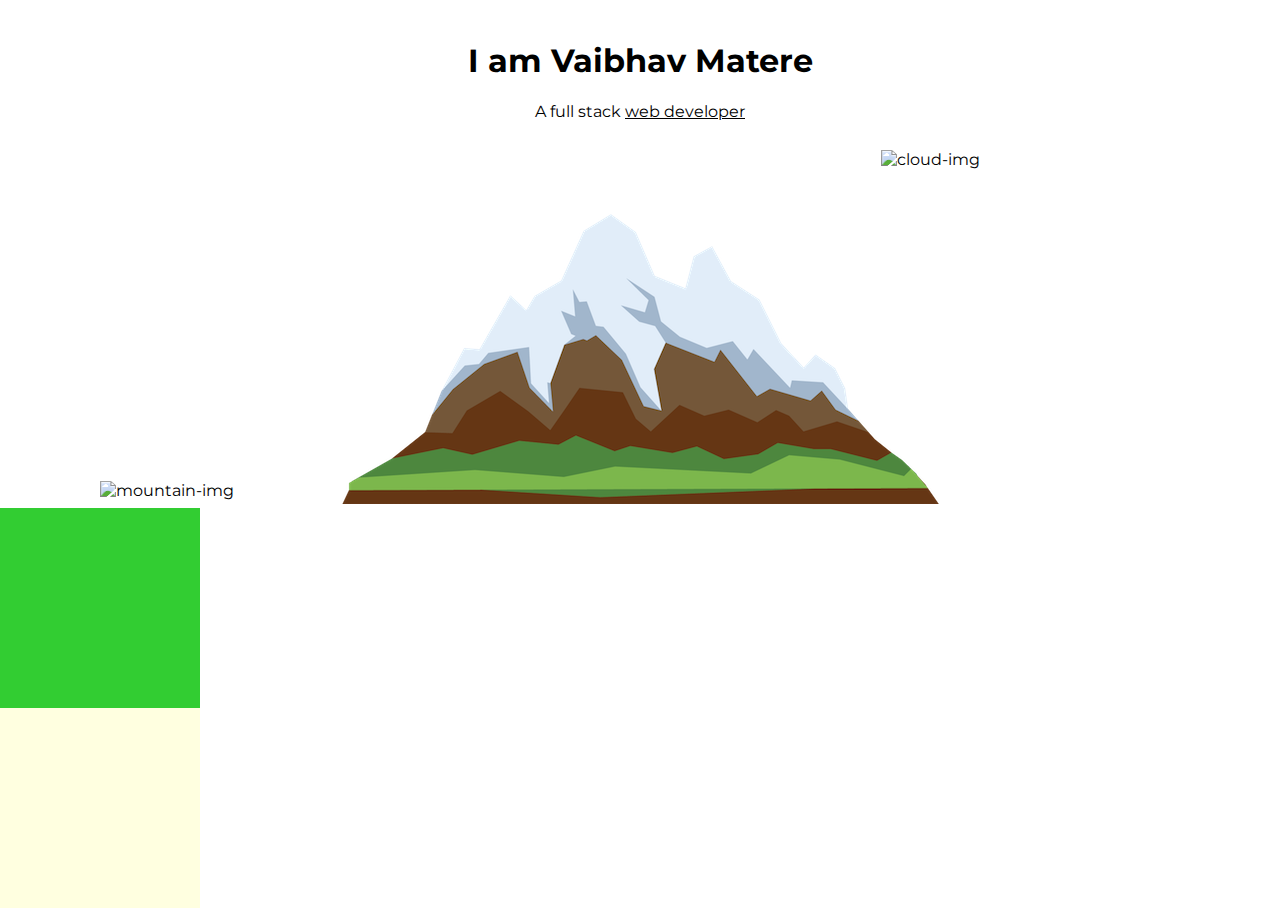
==== index.html @ 44e2140d "css added and cloud aligned" ====
<!DOCTYPE html>
<html lang="en">

<head>
    <meta charset="UTF-8">
    <meta name="viewport" content="width=device-width, initial-scale=1.0">
    <link rel="stylesheet" href="styles.css">
    <link rel="icon" href="/favicon.ico">

    <title>My-Site</title>
</head>

<body>

    <div class="top-container" >
        <h1>I am Vaibhav Matere</h1>
        <img class="top-cloud" src="images/cloud.png" alt="cloud-img">
        
        <p>A full stack <span class="web-dev">web developer</span></p>
    </div> 
  
        <img class="bottom-cloud" src="images/cloud.png" alt="mountain-img">
        <img src="images/mountain.png" alt="mountain-img">

    <div class="middle-container" >

    </div>    
    <div class="bottom-container" >

    </div> 

    <!-- <h1> MERN STACK -</h1>
    <ul>
        <li>Mongo DB</li>
        <li>Express.Js</li>
        <li>React</li>
        <li>Node.Js</li>
    </ul>
    
    <h2>Projects done in CLI app</h2>
    <ul>
        <li>How much you know me?</li>
        <li>Business quiz</li>
    </ul>
    
    <h4>My favourite books</h4>
    <ul>
        <li>Musafir</li>
        <li>Rich dad poor dad</li>
        <li>Intelligent Investor</li>
    </ul> -->
</body>

</html>
---- styles.css ----
@import url('https://fonts.googleapis.com/css2?family=Hind:wght@300&family=Montserrat&display=swap');
body{
    margin: 0;
    text-align: center;
    font-family: 'Montserrat', sans-serif;  
}
.h1{
    margin-top: 0;
}

.top-container{
    position: relative;
    padding-top: 20px;
    padding-bottom: 10px;
}
.middle-container{
    background-color: limegreen;
    width: 200px;
    height:200px;
}
.bottom-container{
    background-color:lightyellow ;
    width: 200px;
    height:200px;
}
.web-dev{
    text-decoration: underline;
}
.top-cloud{
    position: absolute;
    right: 300px;
    top: 150px;
}

.bottom-cloud{
    position: absolute;
    left: 100px;
    bottom: 400px;
}
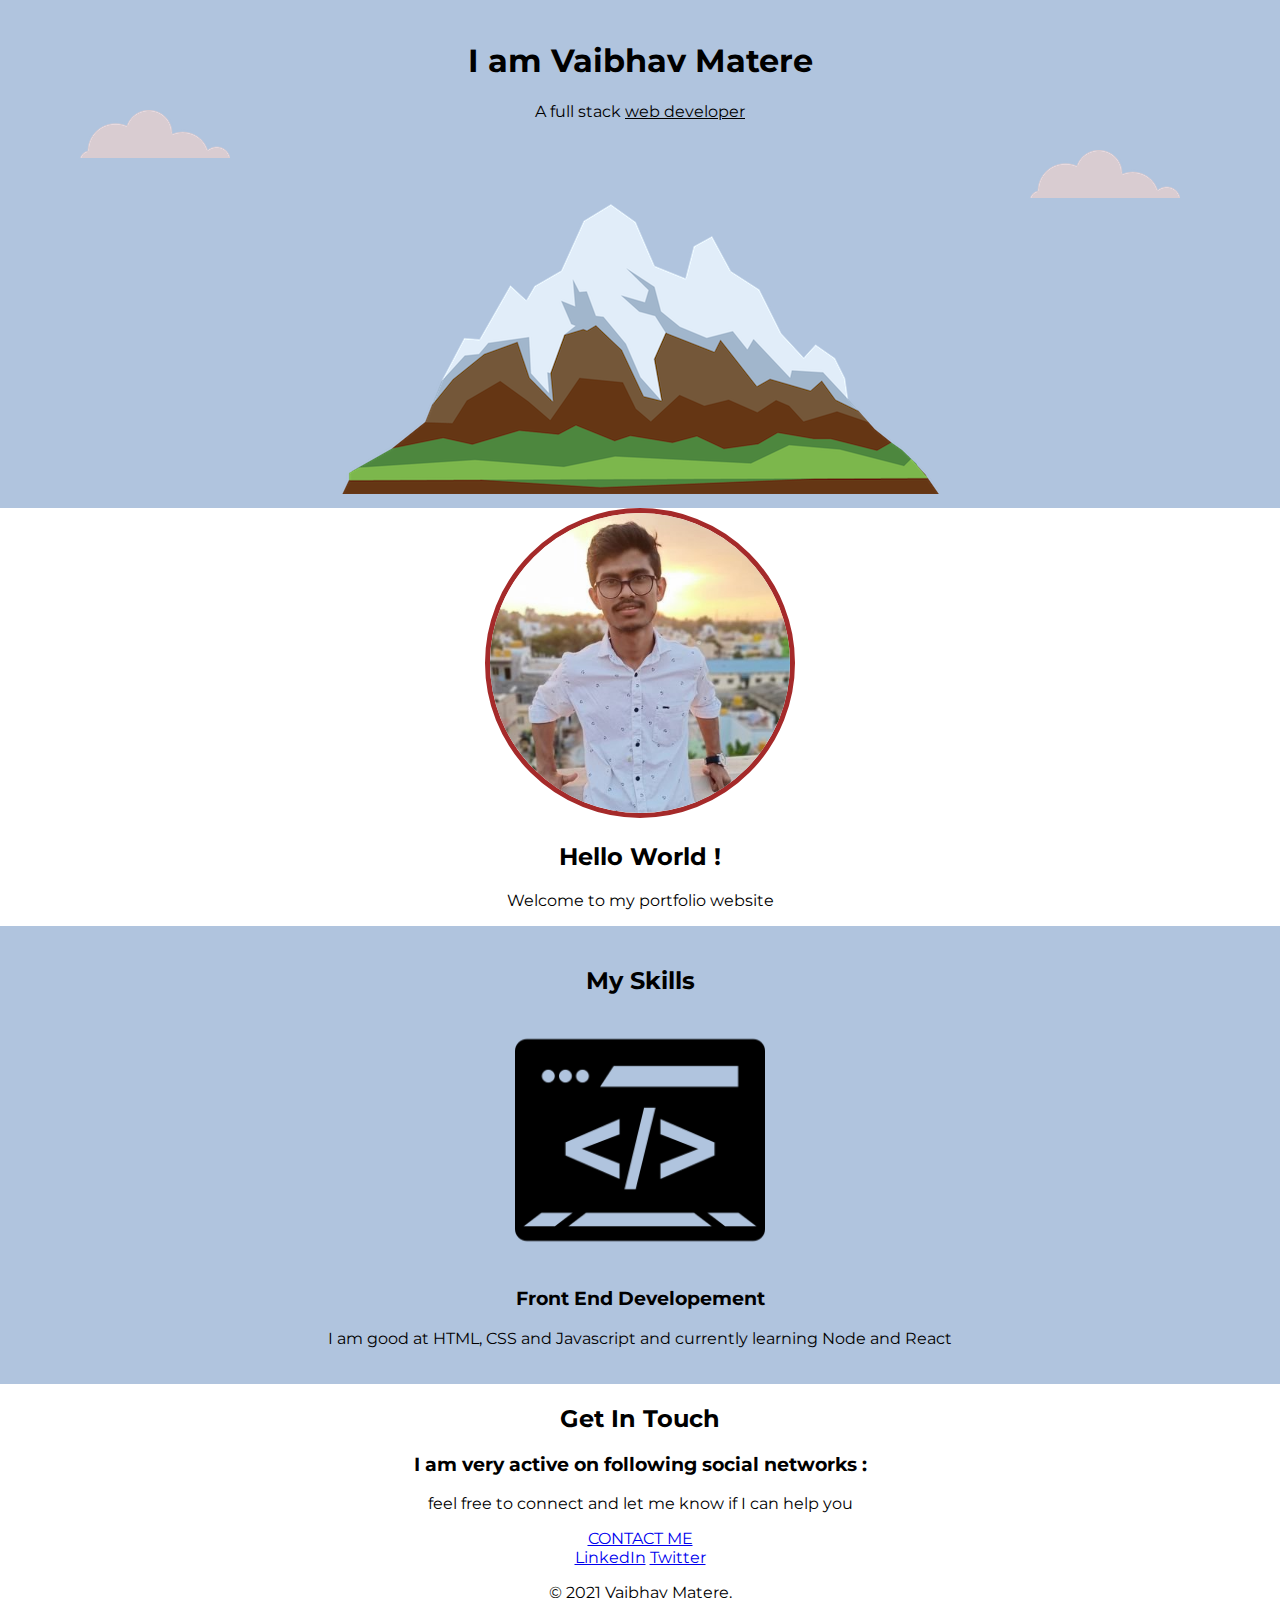
==== commit 61dc1e0a: "skills & social network links added" ====
--- a/index.html
+++ b/index.html
@@ -17,17 +17,42 @@
         <img class="top-cloud" src="images/cloud.png" alt="cloud-img">
         
         <p>A full stack <span class="web-dev">web developer</span></p>
+        
+        <img class="bottom-cloud" src="images/cloud.png" alt="mountain-img">
+        <img src="images/mountain.png" alt="mountain-img">
     </div> 
   
-        <img class="bottom-cloud" src="images/cloud.png" alt="mountain-img">
-        <img src="images/mountain.png" alt="mountain-img">
 
-    <div class="middle-container" >
+        <div class="middle-container">
+            <div class="profile">
+              <img class="my-img" src="images/vaibhav.jpg" alt="vaibhav-img">
+              <h2>Hello World !</h2>
+              <p>Welcome to my portfolio website</p>
+            </div>
 
-    </div>    
-    <div class="bottom-container" >
-
-    </div> 
+            <div class="skills">
+              <h2>My Skills</h2>
+                <img class="skill-code" src="images/code.png" alt="">
+                <h3>Front End Developement</h3>
+                <p>I am good at HTML, CSS and Javascript and currently learning Node and React</p>
+              
+            </div>
+           
+            <div class="contact-me">
+              <h2>Get In Touch</h2>
+              <h3>I am very active on following social networks : </h3>
+              <p>feel free to connect and let me know if I can help you </p>
+              <a class="btn" href="mailto:name@email.com">CONTACT ME</a>
+            </div>
+          </div>
+          
+          
+          <div class="bottom-container">
+            <a class="footer-link" href="https://www.linkedin.com/in/vaibhav-matere-37751312a/">LinkedIn</a>
+            <a class="footer-link" href="https://twitter.com/vaibhav_matere">Twitter</a>
+            <p>© 2021 Vaibhav Matere.</p>
+          </div>
+          
 
     <!-- <h1> MERN STACK -</h1>
     <ul>
--- a/styles.css
+++ b/styles.css
@@ -12,28 +12,40 @@
     position: relative;
     padding-top: 20px;
     padding-bottom: 10px;
+    background-color:lightsteelblue;
 }
 .middle-container{
-    background-color: limegreen;
-    width: 200px;
-    height:200px;
+  
 }
+
 .bottom-container{
-    background-color:lightyellow ;
-    width: 200px;
-    height:200px;
+  
 }
+
 .web-dev{
     text-decoration: underline;
 }
 .top-cloud{
     position: absolute;
-    right: 300px;
+    right: 100px;
     top: 150px;
 }
 
 .bottom-cloud{
     position: absolute;
-    left: 100px;
-    bottom: 400px;
+    left: 80px;
+    bottom: 350px;
+}
+.my-img{
+    width: 300px;
+    border-radius: 600px;
+    border:brown solid 5px;
+}
+.skills{
+    background-color:lightsteelblue ;
+    padding-top: 20px;
+    padding-bottom: 20px;
+}
+.skill-code{
+    width: 250px;
 }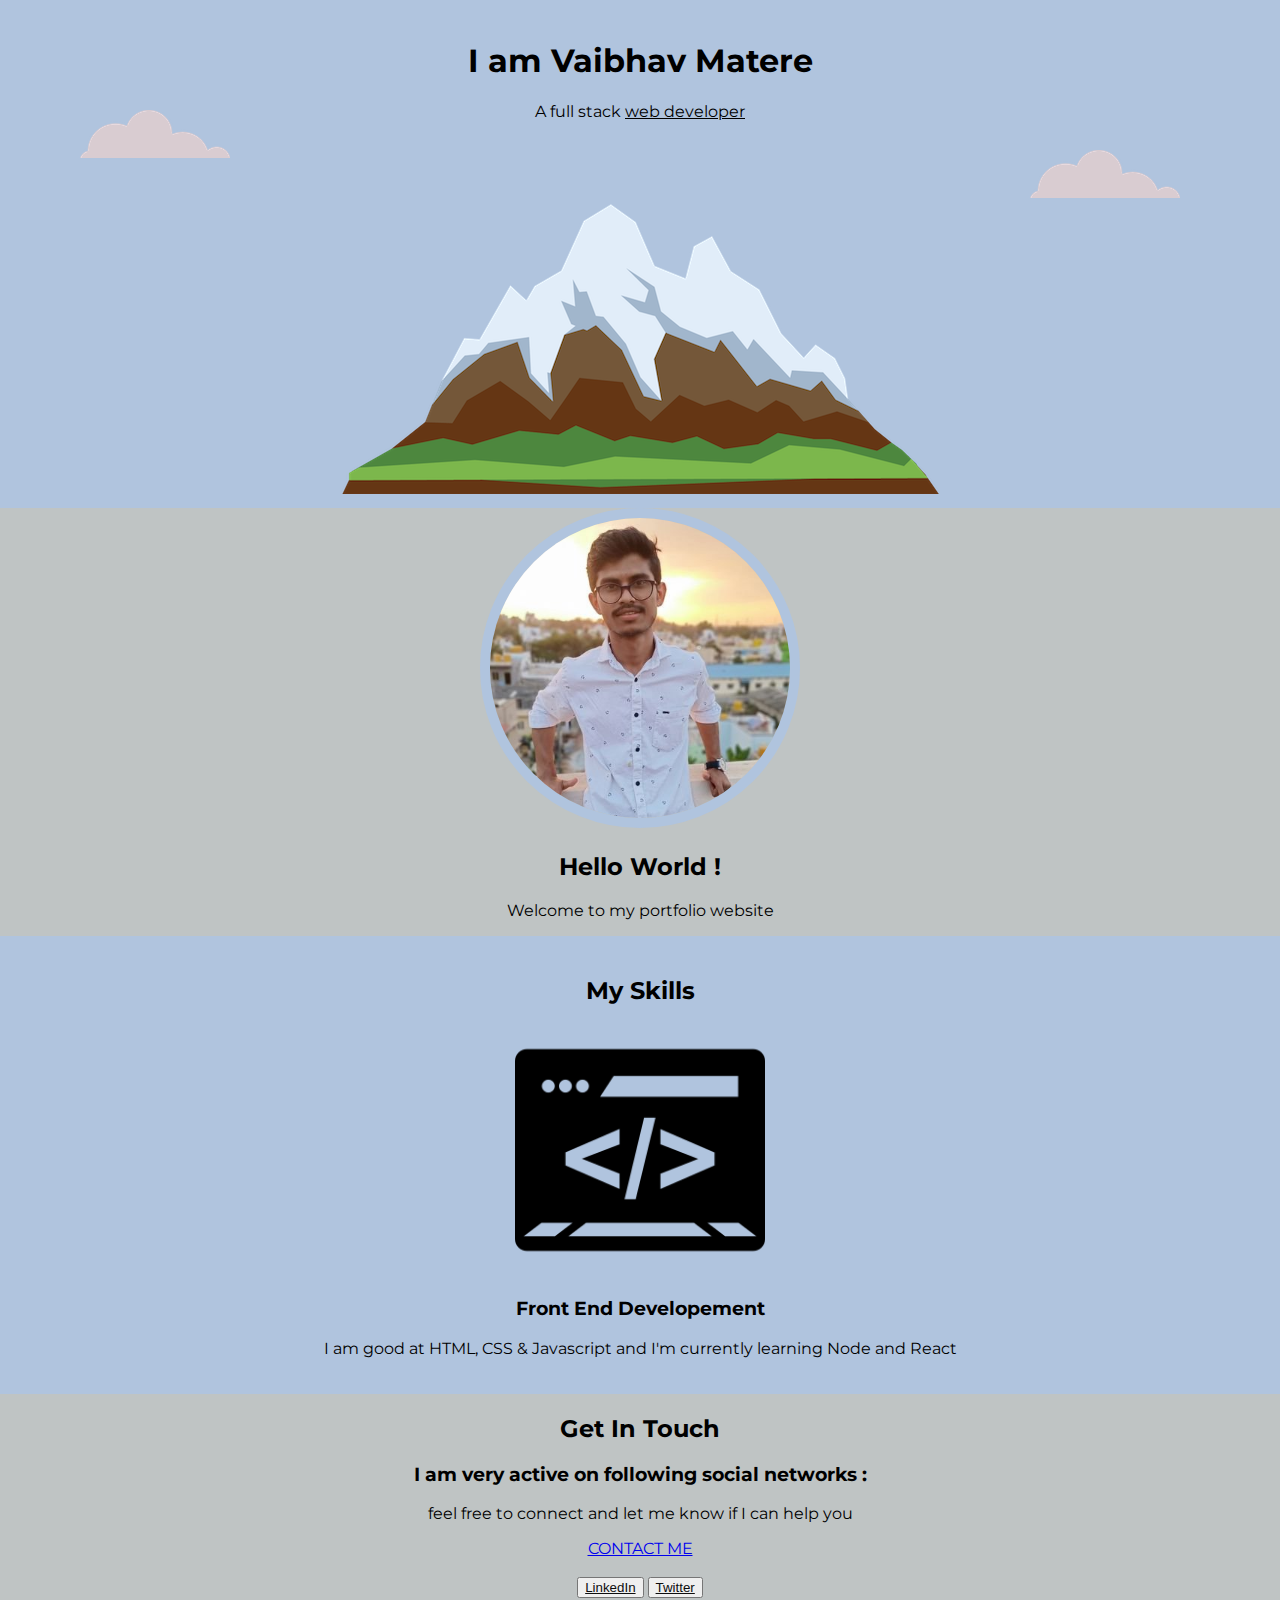
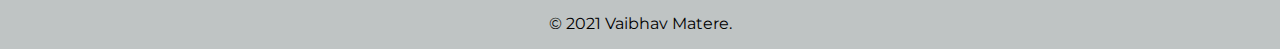
==== commit e9d85b64: "basic css added" ====
--- a/index.html
+++ b/index.html
@@ -34,7 +34,7 @@
               <h2>My Skills</h2>
                 <img class="skill-code" src="images/code.png" alt="">
                 <h3>Front End Developement</h3>
-                <p>I am good at HTML, CSS and Javascript and currently learning Node and React</p>
+                <p>I am good at HTML, CSS & Javascript and I'm currently learning Node and React</p>
               
             </div>
            
@@ -42,38 +42,22 @@
               <h2>Get In Touch</h2>
               <h3>I am very active on following social networks : </h3>
               <p>feel free to connect and let me know if I can help you </p>
-              <a class="btn" href="mailto:name@email.com">CONTACT ME</a>
+              <a class="btn" href="mailto:vpm18897@gmail.com">CONTACT ME</a>
+              <br>
             </div>
           </div>
-          
+          <br>
           
           <div class="bottom-container">
-            <a class="footer-link" href="https://www.linkedin.com/in/vaibhav-matere-37751312a/">LinkedIn</a>
-            <a class="footer-link" href="https://twitter.com/vaibhav_matere">Twitter</a>
+            <button> <a class="footer-link" href="https://www.linkedin.com/in/vaibhav-matere-37751312a/">LinkedIn</a></button>
+            
+            <button><a class="footer-link" href="https://twitter.com/vaibhav_matere">Twitter</a></button>
+            
             <p>© 2021 Vaibhav Matere.</p>
           </div>
-          
 
-    <!-- <h1> MERN STACK -</h1>
-    <ul>
-        <li>Mongo DB</li>
-        <li>Express.Js</li>
-        <li>React</li>
-        <li>Node.Js</li>
-    </ul>
-    
-    <h2>Projects done in CLI app</h2>
-    <ul>
-        <li>How much you know me?</li>
-        <li>Business quiz</li>
-    </ul>
-    
-    <h4>My favourite books</h4>
-    <ul>
-        <li>Musafir</li>
-        <li>Rich dad poor dad</li>
-        <li>Intelligent Investor</li>
-    </ul> -->
+
+
 </body>
 
 </html>--- a/styles.css
+++ b/styles.css
@@ -3,11 +3,14 @@
     margin: 0;
     text-align: center;
     font-family: 'Montserrat', sans-serif;  
+    background-color: rgb(191, 196, 196);
 }
 .h1{
     margin-top: 0;
 }
-
+.h2{
+    color: brown;
+}
 .top-container{
     position: relative;
     padding-top: 20px;
@@ -29,6 +32,7 @@
     position: absolute;
     right: 100px;
     top: 150px;
+
 }
 
 .bottom-cloud{
@@ -39,7 +43,7 @@
 .my-img{
     width: 300px;
     border-radius: 600px;
-    border:brown solid 5px;
+    border:lightsteelblue solid 10px;
 }
 .skills{
     background-color:lightsteelblue ;
@@ -48,4 +52,7 @@
 }
 .skill-code{
     width: 250px;
+}
+.footer-link{
+    color: rgb(13, 13, 14);
 }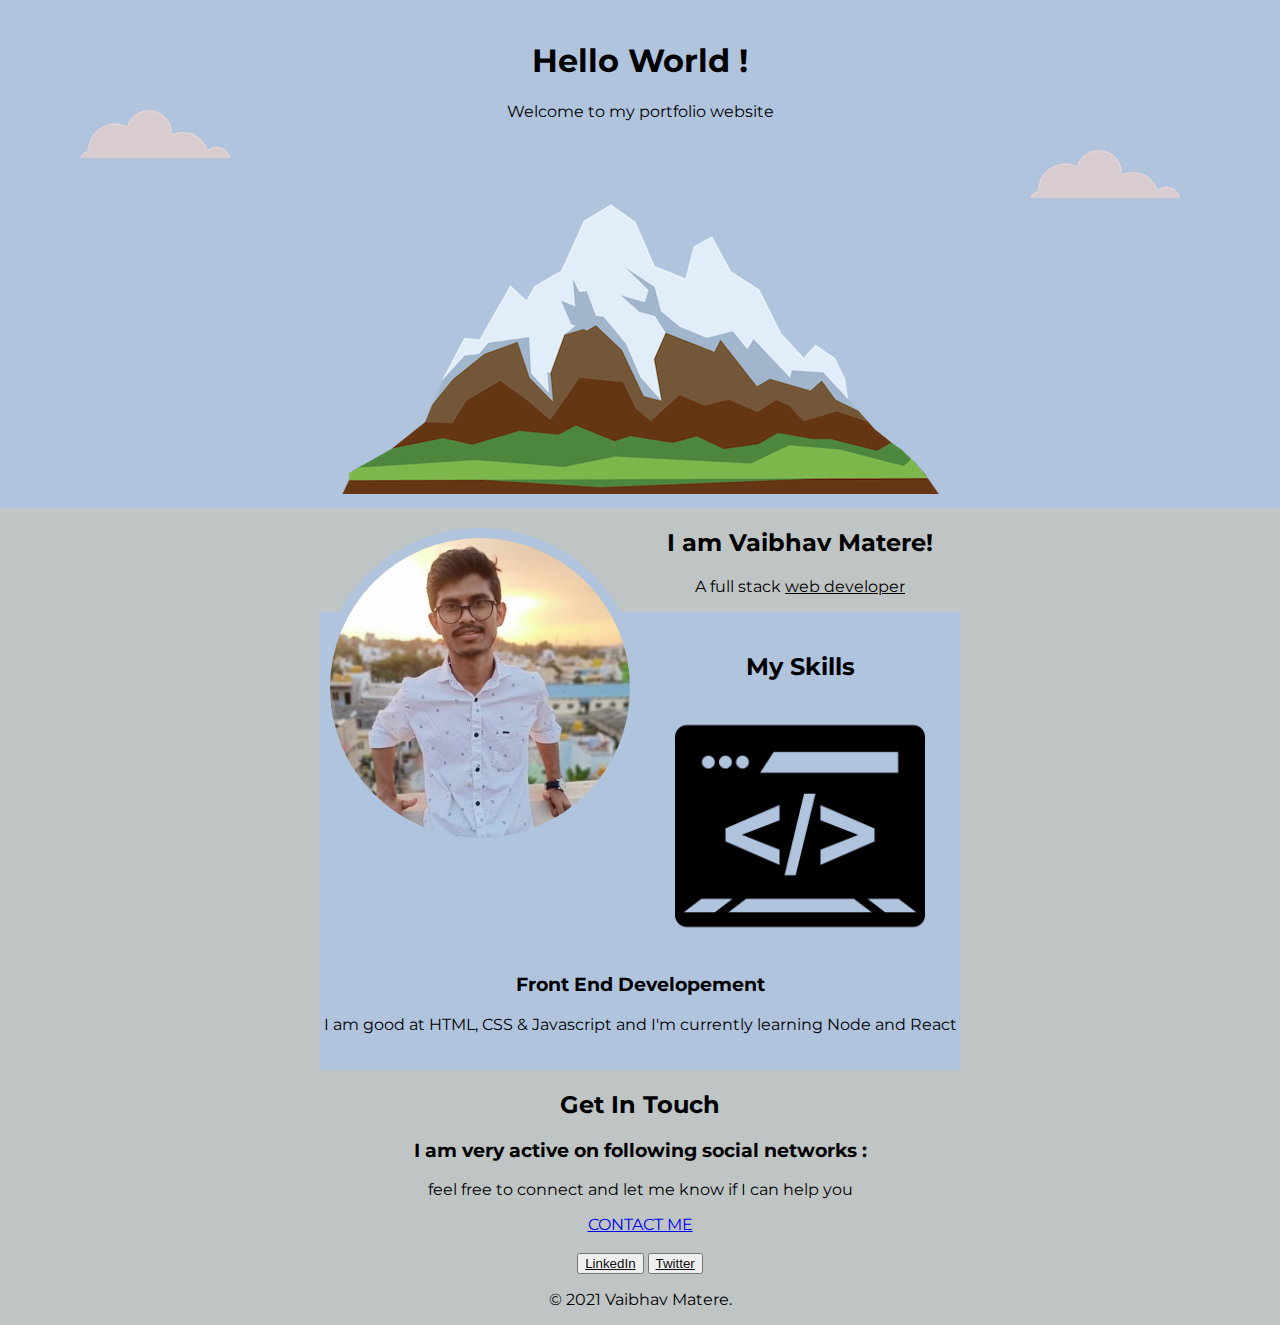
==== commit fc324e0a: "css updated" ====
--- a/index.html
+++ b/index.html
@@ -2,61 +2,77 @@
 <html lang="en">
 
 <head>
-    <meta charset="UTF-8">
-    <meta name="viewport" content="width=device-width, initial-scale=1.0">
-    <link rel="stylesheet" href="styles.css">
-    <link rel="icon" href="/favicon.ico">
+  <meta charset="UTF-8">
+  <meta name="viewport" content="width=device-width, initial-scale=1.0">
+  <link rel="stylesheet" href="styles.css">
+  <link rel="icon" href="/favicon.ico">
 
-    <title>My-Site</title>
+  <title>Vaibhav-Matere</title>
 </head>
+<meta name="viewport" content="width=device-width, initial-scale=1">
+
+<meta charset="UTF-8">
+<meta name="viewport" content="width=device-width, initial-scale=1.0">
+<title>Vaibhav Matere</title>
+<link rel="apple-touch-icon" sizes="180x180" href="fav/apple-touch-icon.png">
+<link rel="icon" type="image/png" sizes="32x32" href="fav/favicon-32x32.png">
+<link rel="icon" type="image/png" sizes="16x16" href="fav/favicon-16x16.png">
+<link rel="manifest" href="fav/site.webmanifest">
+<meta name="msapplication-TileColor" content="#da532c">
+<meta name="theme-color" content="#ffffff">
 
 <body>
+  <div class="top-container">
+    <h1> Hello World ! </h1>
+    <p>Welcome to my portfolio website</p>
+    <img class="top-cloud" src="images/cloud.png" alt="cloud-img">
 
-    <div class="top-container" >
-        <h1>I am Vaibhav Matere</h1>
-        <img class="top-cloud" src="images/cloud.png" alt="cloud-img">
-        
-        <p>A full stack <span class="web-dev">web developer</span></p>
-        
-        <img class="bottom-cloud" src="images/cloud.png" alt="mountain-img">
-        <img src="images/mountain.png" alt="mountain-img">
-    </div> 
-  
-
-        <div class="middle-container">
-            <div class="profile">
-              <img class="my-img" src="images/vaibhav.jpg" alt="vaibhav-img">
-              <h2>Hello World !</h2>
-              <p>Welcome to my portfolio website</p>
-            </div>
-
-            <div class="skills">
-              <h2>My Skills</h2>
-                <img class="skill-code" src="images/code.png" alt="">
-                <h3>Front End Developement</h3>
-                <p>I am good at HTML, CSS & Javascript and I'm currently learning Node and React</p>
-              
-            </div>
-           
-            <div class="contact-me">
-              <h2>Get In Touch</h2>
-              <h3>I am very active on following social networks : </h3>
-              <p>feel free to connect and let me know if I can help you </p>
-              <a class="btn" href="mailto:vpm18897@gmail.com">CONTACT ME</a>
-              <br>
-            </div>
-          </div>
-          <br>
-          
-          <div class="bottom-container">
-            <button> <a class="footer-link" href="https://www.linkedin.com/in/vaibhav-matere-37751312a/">LinkedIn</a></button>
-            
-            <button><a class="footer-link" href="https://twitter.com/vaibhav_matere">Twitter</a></button>
-            
-            <p>© 2021 Vaibhav Matere.</p>
-          </div>
+    <img class="bottom-cloud" src="images/cloud.png" alt="mountain-img">
+    <img src="images/mountain.png" alt="mountain-img">
+  </div>
 
 
+  <div class="middle-container">
+    <div class="middle1">
+
+      <img class="my-img" src="images/vaibhav.jpg" alt="vaibhav-img">
+      <div>
+        <h2>I am Vaibhav Matere! </h2>
+        <p>A full stack <span class="web-dev">web developer</span></p>
+
+      </div>
+
+    </div>
+
+
+    <div class="skills">
+      <h2>My Skills</h2>
+      <img class="skill-code" src="images/code.png" alt="">
+      <div>
+        <h3> Front End Developement</h3>
+        <p>I am good at HTML, CSS & Javascript and I'm currently learning Node and React</p>
+
+      </div>
+
+    </div>
+
+    <div class="contact-me">
+      <h2>Get In Touch</h2>
+      <h3>I am very active on following social networks : </h3>
+      <p>feel free to connect and let me know if I can help you </p>
+      <a class="btn" href="mailto:vpm18897@gmail.com">CONTACT ME</a>
+      <br>
+    </div>
+  </div>
+  <br>
+
+  <div class="bottom-container">
+    <button> <a class="footer-link" href="https://www.linkedin.com/in/vaibhav-matere-37751312a/">LinkedIn</a></button>
+
+    <button><a class="footer-link" href="https://twitter.com/vaibhav_matere">Twitter</a></button>
+
+    <p> &copy; 2021 Vaibhav Matere.</p>
+  </div>
 
 </body>
 
--- a/styles.css
+++ b/styles.css
@@ -18,6 +18,8 @@
     background-color:lightsteelblue;
 }
 .middle-container{
+    width: 50%;
+    margin: auto;
   
 }
 
@@ -44,6 +46,7 @@
     width: 300px;
     border-radius: 600px;
     border:lightsteelblue solid 10px;
+    float: left;
 }
 .skills{
     background-color:lightsteelblue ;
@@ -55,4 +58,4 @@
 }
 .footer-link{
     color: rgb(13, 13, 14);
-}+}
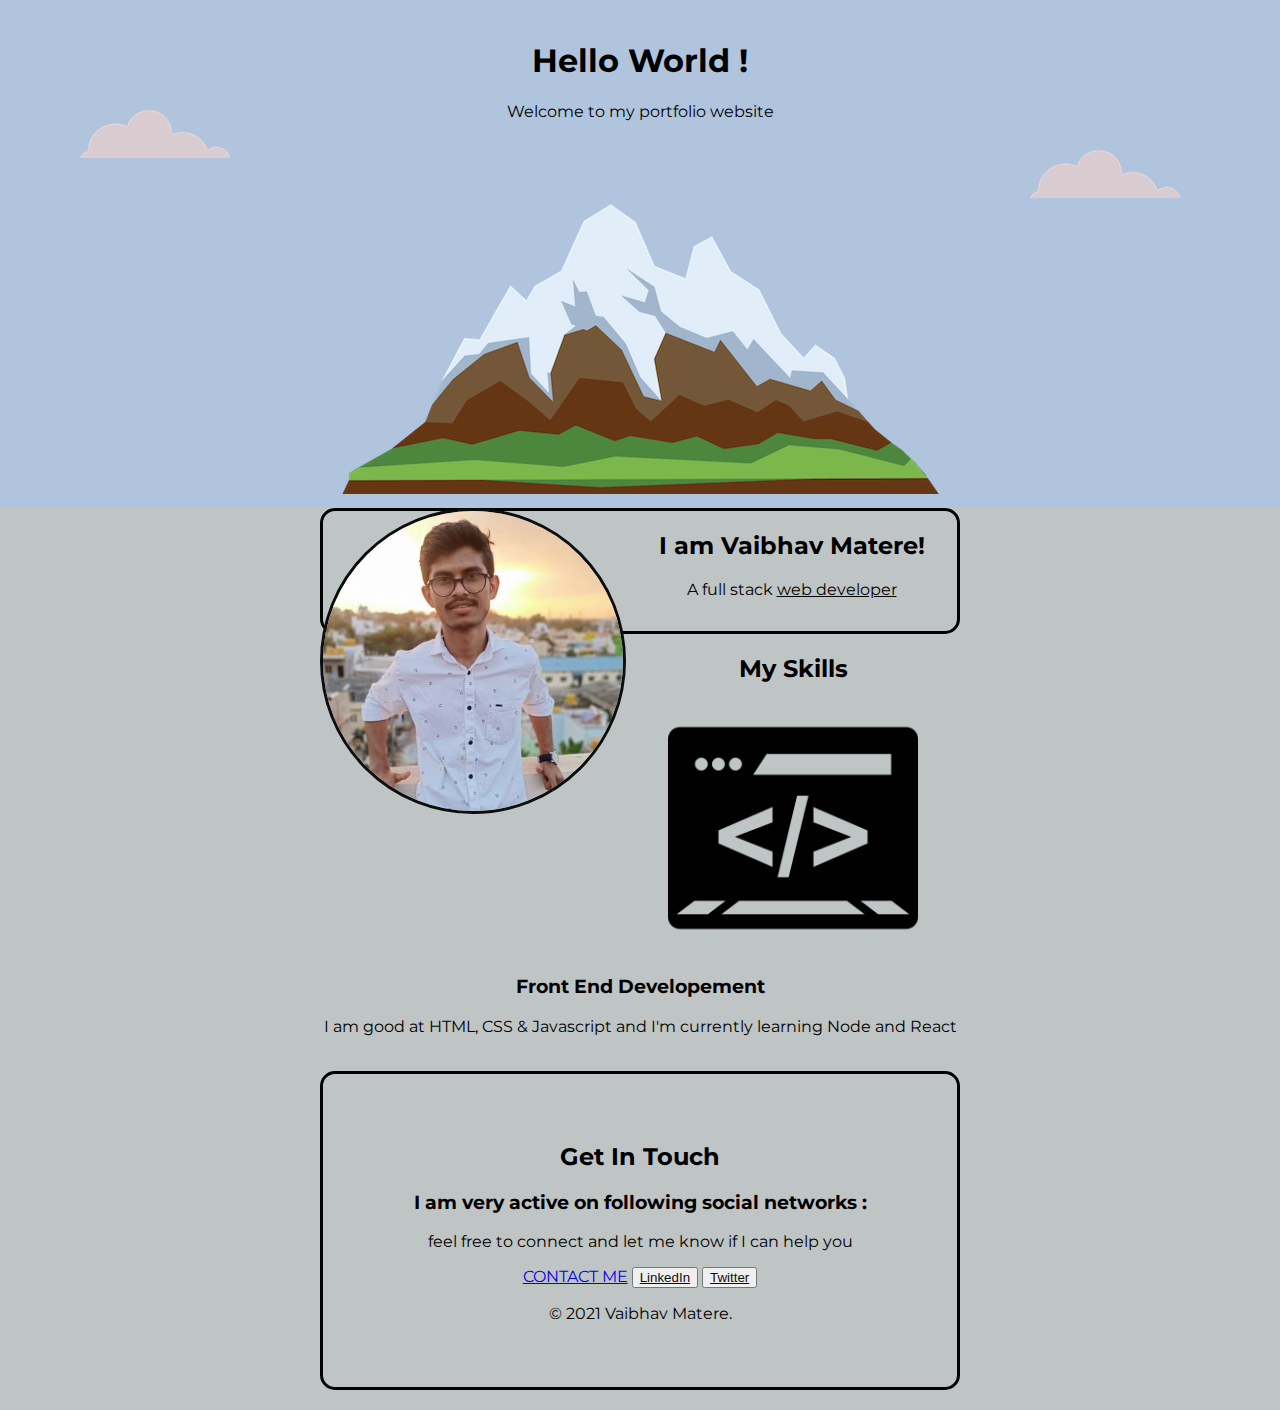
==== commit 5ab6aed7: "css border" ====
--- a/index.html
+++ b/index.html
@@ -36,7 +36,7 @@
     <div class="middle1">
 
       <img class="my-img" src="images/vaibhav.jpg" alt="vaibhav-img">
-      <div>
+      <div class="intro">
         <h2>I am Vaibhav Matere! </h2>
         <p>A full stack <span class="web-dev">web developer</span></p>
 
@@ -56,22 +56,25 @@
 
     </div>
 
+
+  </div>
+  <br>
+
+  <div class="bottom-container">
     <div class="contact-me">
       <h2>Get In Touch</h2>
       <h3>I am very active on following social networks : </h3>
       <p>feel free to connect and let me know if I can help you </p>
       <a class="btn" href="mailto:vpm18897@gmail.com">CONTACT ME</a>
-      <br>
+      <button> <a class="footer-link" href="https://www.linkedin.com/in/vaibhav-matere-37751312a/">LinkedIn</a></button>
+
+      <button><a class="footer-link" href="https://twitter.com/vaibhav_matere">Twitter</a></button>
+      <p> &copy; 2021 Vaibhav Matere.</p>
     </div>
-  </div>
-  <br>
 
-  <div class="bottom-container">
-    <button> <a class="footer-link" href="https://www.linkedin.com/in/vaibhav-matere-37751312a/">LinkedIn</a></button>
+  
 
-    <button><a class="footer-link" href="https://twitter.com/vaibhav_matere">Twitter</a></button>
-
-    <p> &copy; 2021 Vaibhav Matere.</p>
+   
   </div>
 
 </body>
--- a/styles.css
+++ b/styles.css
@@ -24,6 +24,9 @@
 }
 
 .bottom-container{
+    width: 50%;
+    margin: auto;
+    margin-bottom: 20px;
   
 }
 
@@ -45,8 +48,9 @@
 .my-img{
     width: 300px;
     border-radius: 600px;
-    border:lightsteelblue solid 10px;
+    border:rgb(13, 13, 14) solid 3px;
     float: left;
+}
 }
 .skills{
     background-color:lightsteelblue ;
@@ -59,3 +63,14 @@
 .footer-link{
     color: rgb(13, 13, 14);
 }
+.contact-me{
+    border-style: solid;
+    border-radius: 15px;
+    padding: 3rem;
+}
+.intro{
+    border-style: solid;
+    padding-bottom: 1rem;
+    /* border-bottom-left-radius: 5000px; */
+    border-radius: 15px;
+}